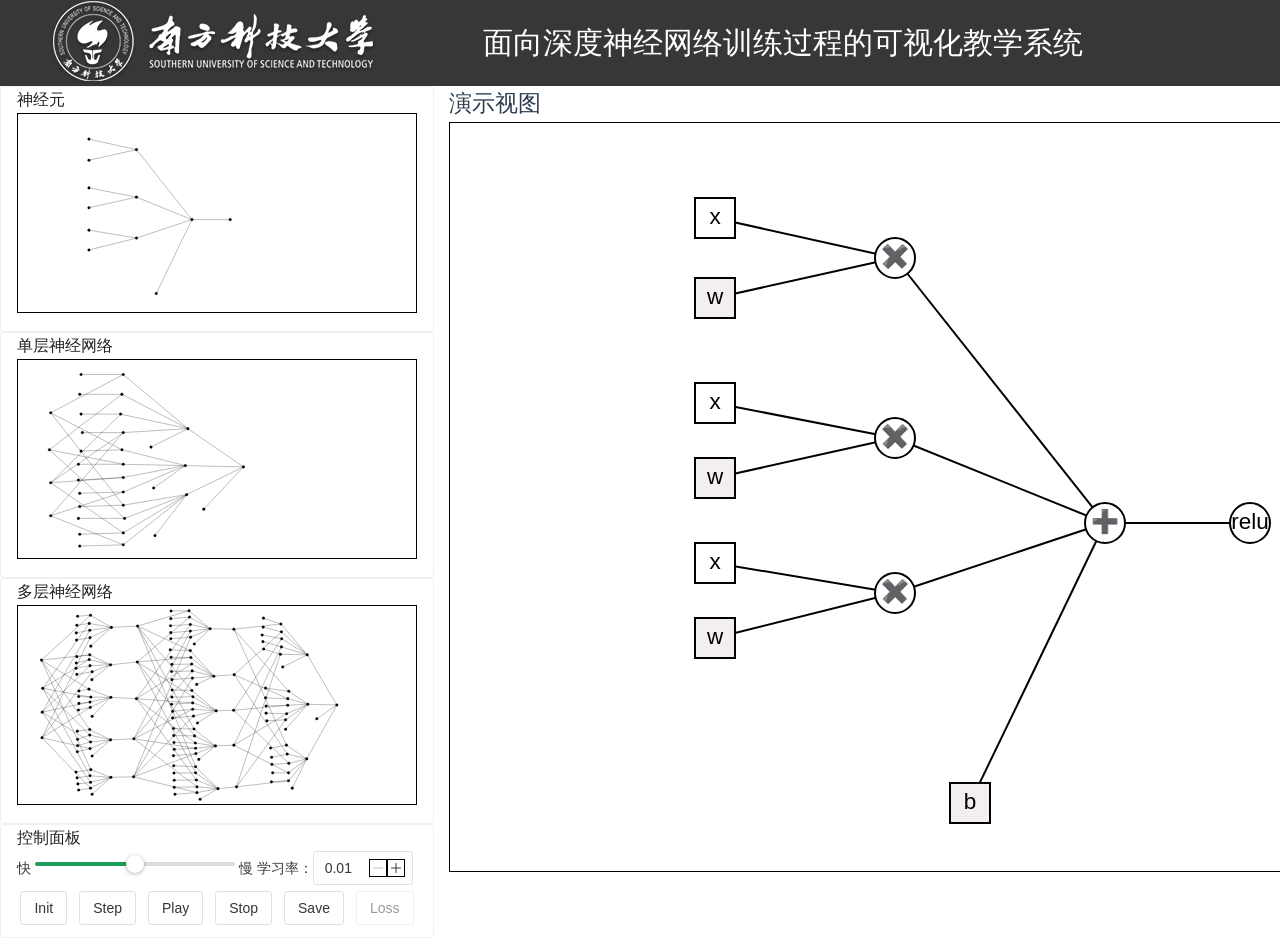
==== index.html @ 41f65944 "Add files via upload" ====
<!DOCTYPE html>
<html lang="en">

<head>
  <meta charset="UTF-8">
  <link rel="icon" href="/favicon.ico">
  <meta name="viewport" content="width=device-width, initial-scale=1.0">
  <title>DNN Trainer</title>
  <script type="module" crossorigin src="/assets/index-cc0bc23c.js"></script>
  <link rel="stylesheet" href="/assets/index-bba6c02d.css">
</head>

<body>
  <div id="app"></div>
  
</body>

</html>
---- assets/index-bba6c02d.css ----
svg{border:1px solid black}rect{stroke:#000}circle{stroke:#000}.n-slider{width:200px;display:inline-block}.n-input-number{width:100px;height:40px;display:inline-block}#header[data-v-0218796e]{display:flex;background-color:#373737;color:#fff;align-items:center;padding:0 50px}.container[data-v-0218796e]{display:flex;flex-direction:row;align-items:flex-start}.wrapper[data-v-0218796e]{display:flex;flex-direction:column}#previews[data-v-0218796e]{display:flex;flex-direction:column;cursor:pointer}main[data-v-0218796e]{padding-left:15px}:root{--vt-c-white: #ffffff;--vt-c-white-soft: #f8f8f8;--vt-c-white-mute: #f2f2f2;--vt-c-black: #181818;--vt-c-black-soft: #222222;--vt-c-black-mute: #282828;--vt-c-indigo: #2c3e50;--vt-c-divider-light-1: rgba(60, 60, 60, .29);--vt-c-divider-light-2: rgba(60, 60, 60, .12);--vt-c-divider-dark-1: rgba(84, 84, 84, .65);--vt-c-divider-dark-2: rgba(84, 84, 84, .48);--vt-c-text-light-1: var(--vt-c-indigo);--vt-c-text-light-2: rgba(60, 60, 60, .66);--vt-c-text-dark-1: var(--vt-c-white);--vt-c-text-dark-2: rgba(235, 235, 235, .64)}:root{--color-background: var(--vt-c-white);--color-background-soft: var(--vt-c-white-soft);--color-background-mute: var(--vt-c-white-mute);--color-border: var(--vt-c-divider-light-2);--color-border-hover: var(--vt-c-divider-light-1);--color-heading: var(--vt-c-text-light-1);--color-text: var(--vt-c-text-light-1);--section-gap: 160px}@media (prefers-color-scheme: dark){:root{--color-background: var(--vt-c-black);--color-background-soft: var(--vt-c-black-soft);--color-background-mute: var(--vt-c-black-mute);--color-border: var(--vt-c-divider-dark-2);--color-border-hover: var(--vt-c-divider-dark-1);--color-heading: var(--vt-c-text-dark-1);--color-text: var(--vt-c-text-dark-2)}}*,*:before,*:after{box-sizing:border-box;margin:0;position:relative;font-weight:400}body{min-height:100vh;color:var(--color-text);background:var(--color-background);transition:color .5s,background-color .5s;line-height:1.6;font-family:Inter,-apple-system,BlinkMacSystemFont,Segoe UI,Roboto,Oxygen,Ubuntu,Cantarell,Fira Sans,Droid Sans,Helvetica Neue,sans-serif;font-size:15px;text-rendering:optimizeLegibility;-webkit-font-smoothing:antialiased;-moz-osx-font-smoothing:grayscale}@font-face{font-family:v-sans;font-weight:400;src:url(/assets/LatoLatin-Regular-ddd4ef7f.woff2)}@font-face{font-family:v-sans;font-weight:600;src:url(/assets/LatoLatin-Semibold-267eef30.woff2)}@font-face{font-family:v-mono;font-weight:400;src:url(/assets/FiraCode-Regular-f13d1ece.woff2)}
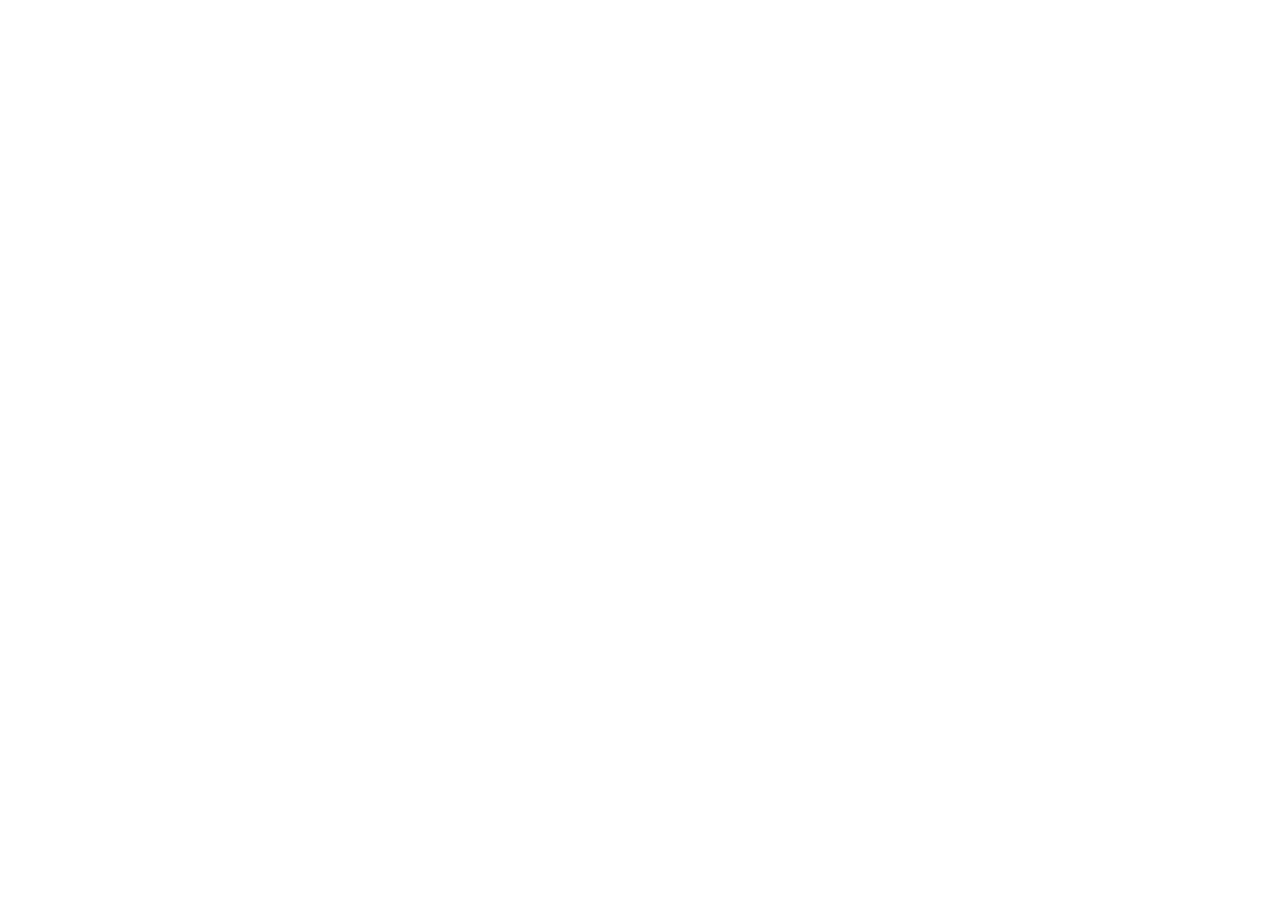
==== commit fdf6c38d: "change base" ====
--- a/index.html
+++ b/index.html
@@ -3,11 +3,11 @@
 
 <head>
   <meta charset="UTF-8">
-  <link rel="icon" href="/favicon.ico">
+  <link rel="icon" href="/DNNTrainer/favicon.ico">
   <meta name="viewport" content="width=device-width, initial-scale=1.0">
   <title>DNN Trainer</title>
-  <script type="module" crossorigin src="/assets/index-cc0bc23c.js"></script>
-  <link rel="stylesheet" href="/assets/index-bba6c02d.css">
+  <script type="module" crossorigin src="/DNNTrainer/assets/index-71d0cbf4.js"></script>
+  <link rel="stylesheet" href="/DNNTrainer/assets/index-e073fb2c.css">
 </head>
 
 <body>
